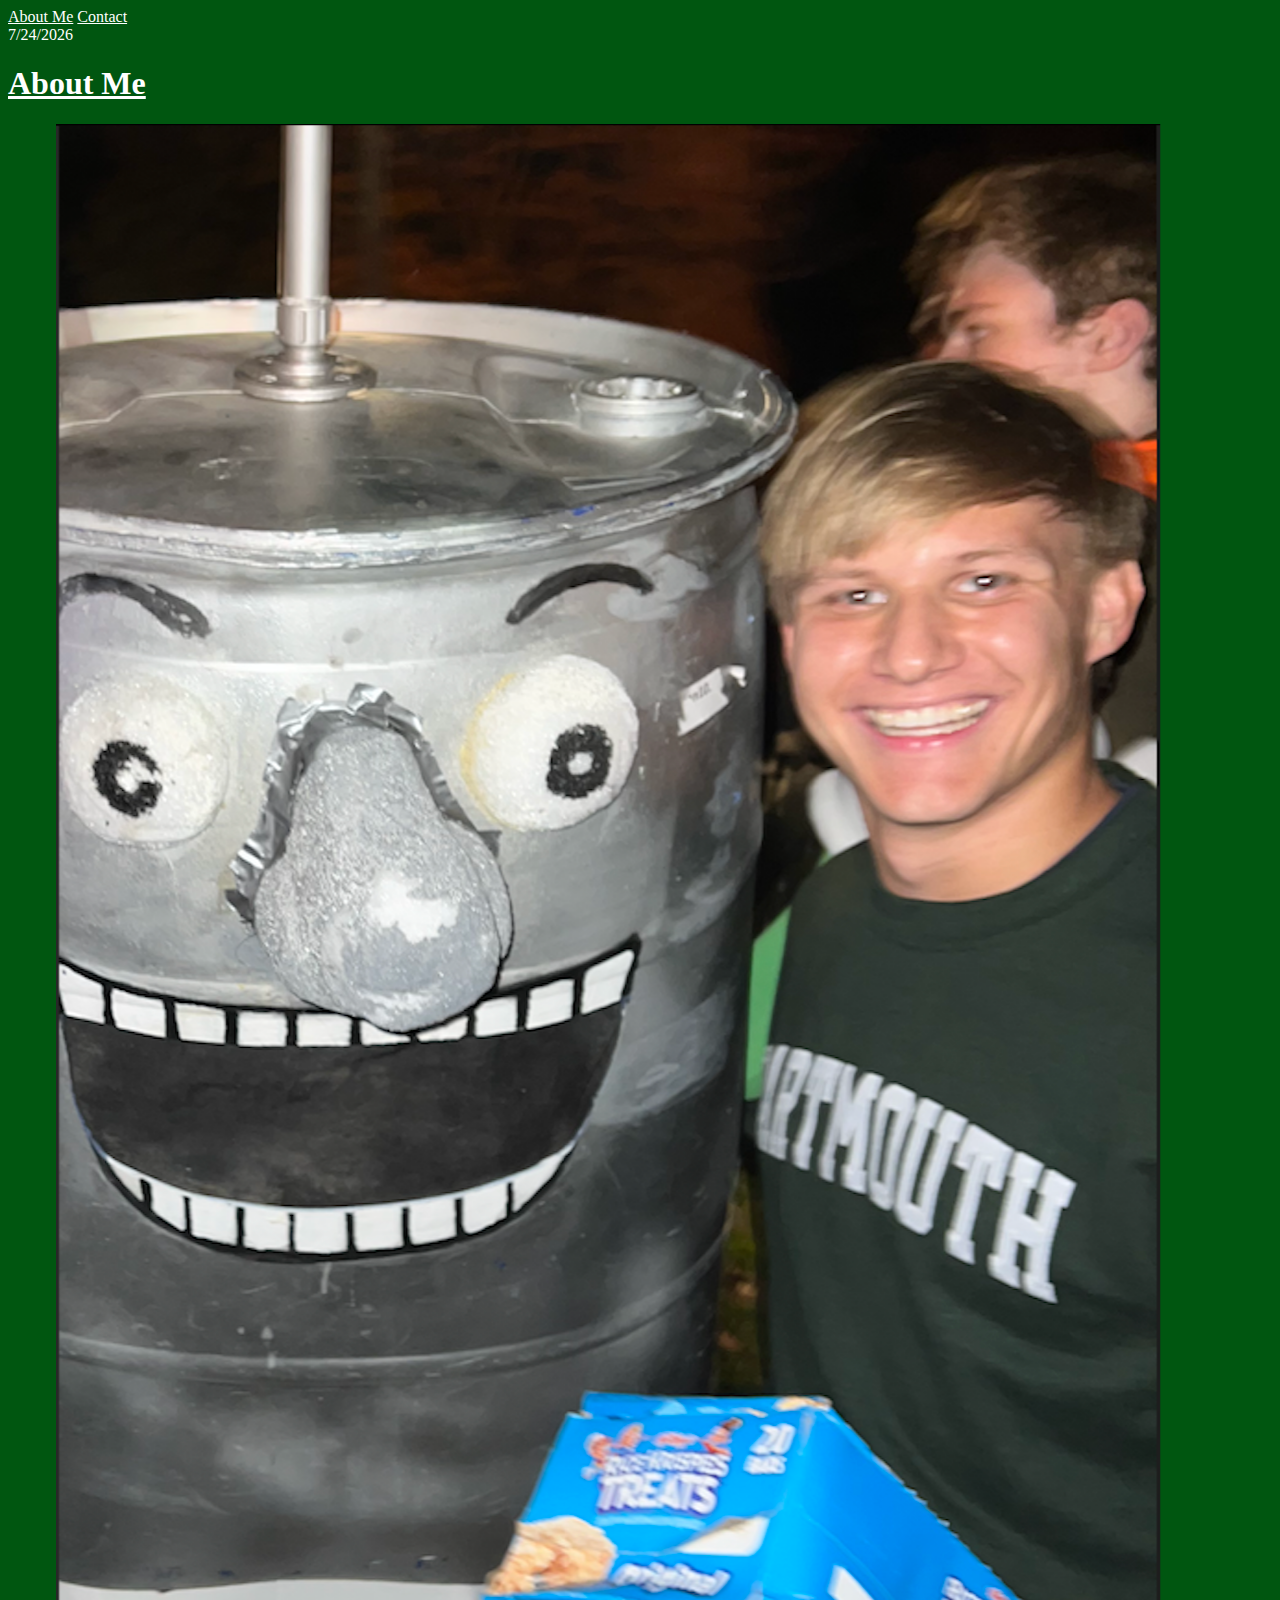
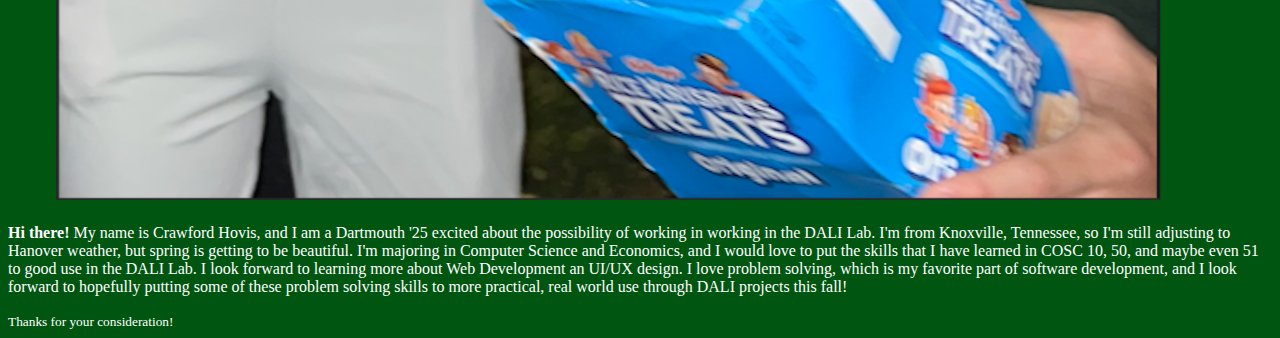
==== index.html @ 8f11a881 "working and informative website" ====
<!-- This file contains my  -->

<!DOCTYPE html>
<html lang="en">
    <head>
        <meta charset="utf-8">
        <title>About Me</title>
        <link rel="stylesheet" href="assets/stylesheets/main.css">

        <!-- create a navigational menu -->
        <nav>
            <a href="index.html">About Me</a>
            <a href="contact.html">Contact</a>
          </nav>
    </head>
    <body>
        <!-- display the date using a JavaScript script -->
        <div id="todays_date"></p>
            <script>
            date = new Date();
            year = date.getFullYear();
            month = date.getMonth()+1;
            day = date.getDate();
            document.getElementById("todays_date").innerHTML = month + "/" + day + "/" + year;
            </script>

        <h1>
            <a href="index.html">About Me</a>
        </h1>
        <marquee  behavior="alternate" direction="right"> 
            <img src="assets/images/me.jpg" alt="My Picture">
        </marquee>
        <p><b>Hi there!</b>  

            My name is Crawford Hovis, and I am a Dartmouth '25 excited about the possibility of 
            working in working in the DALI Lab.
            
            I'm from Knoxville, Tennessee, so I'm still adjusting to Hanover weather, but spring 
            is getting to be beautiful.

            I'm majoring in Computer Science and Economics, and I would love to put the skills that 
            I have learned in COSC 10, 50, and maybe even 51 to good use in the DALI Lab. I look 
            forward to learning more about Web Development an UI/UX design. I love problem solving, 
            which is my favorite part of software development, and I look forward to hopefully putting 
            some of these problem solving skills to more practical, real world use through DALI projects 
            this fall!
        </p>
    </body>
    <footer>
        <small>Thanks for your consideration!</small>
    </footer>
</html>
---- assets/stylesheets/main.css ----
/* this CSS file handles some of the stylistic choices I made on my webpage,
most notably, text and background color. */

body {
    background-color: rgb(0, 86, 16); /* GO BIG GREEN! */
    color: white;
}
  
h1 {
    color: white;
}
  
h2 {
    color: white;
}
  
div {
    color: white;
}

/* unvisited link */
a:link {
    color: white;
}
  
/* visited link */
a:visited {
    color: white;
}
  
/* mouse over link */
a:hover {
    color: lightslategray;
}
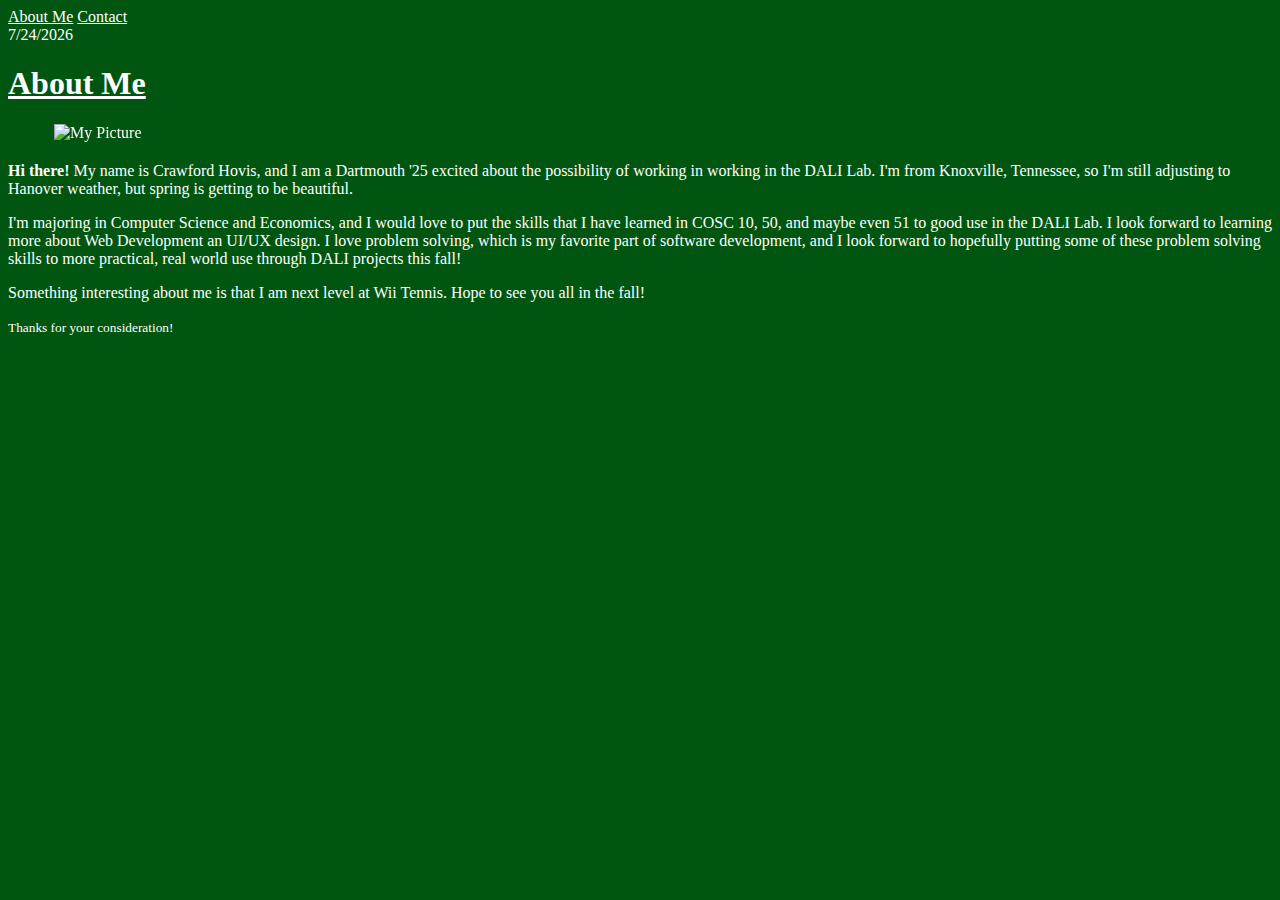
==== commit 8f6bc58d: "final commit" ====
--- a/index.html
+++ b/index.html
@@ -28,16 +28,15 @@
             <a href="index.html">About Me</a>
         </h1>
         <marquee  behavior="alternate" direction="right"> 
-            <img src="assets/images/me.jpg" alt="My Picture">
+            <img src="assets/images/Me.jpg" alt="My Picture" style="width:452px;height:687px;">
         </marquee>
         <p><b>Hi there!</b>  
 
             My name is Crawford Hovis, and I am a Dartmouth '25 excited about the possibility of 
-            working in working in the DALI Lab.
-            
-            I'm from Knoxville, Tennessee, so I'm still adjusting to Hanover weather, but spring 
+            working in working in the DALI Lab. I'm from Knoxville, Tennessee, so I'm still adjusting to Hanover weather, but spring 
             is getting to be beautiful.
-
+        </p>
+        <p>
             I'm majoring in Computer Science and Economics, and I would love to put the skills that 
             I have learned in COSC 10, 50, and maybe even 51 to good use in the DALI Lab. I look 
             forward to learning more about Web Development an UI/UX design. I love problem solving, 
@@ -45,6 +44,9 @@
             some of these problem solving skills to more practical, real world use through DALI projects 
             this fall!
         </p>
+        <p>
+            Something interesting about me is that I am next level at Wii Tennis. Hope to see you all in the fall!
+        </p>
     </body>
     <footer>
         <small>Thanks for your consideration!</small>
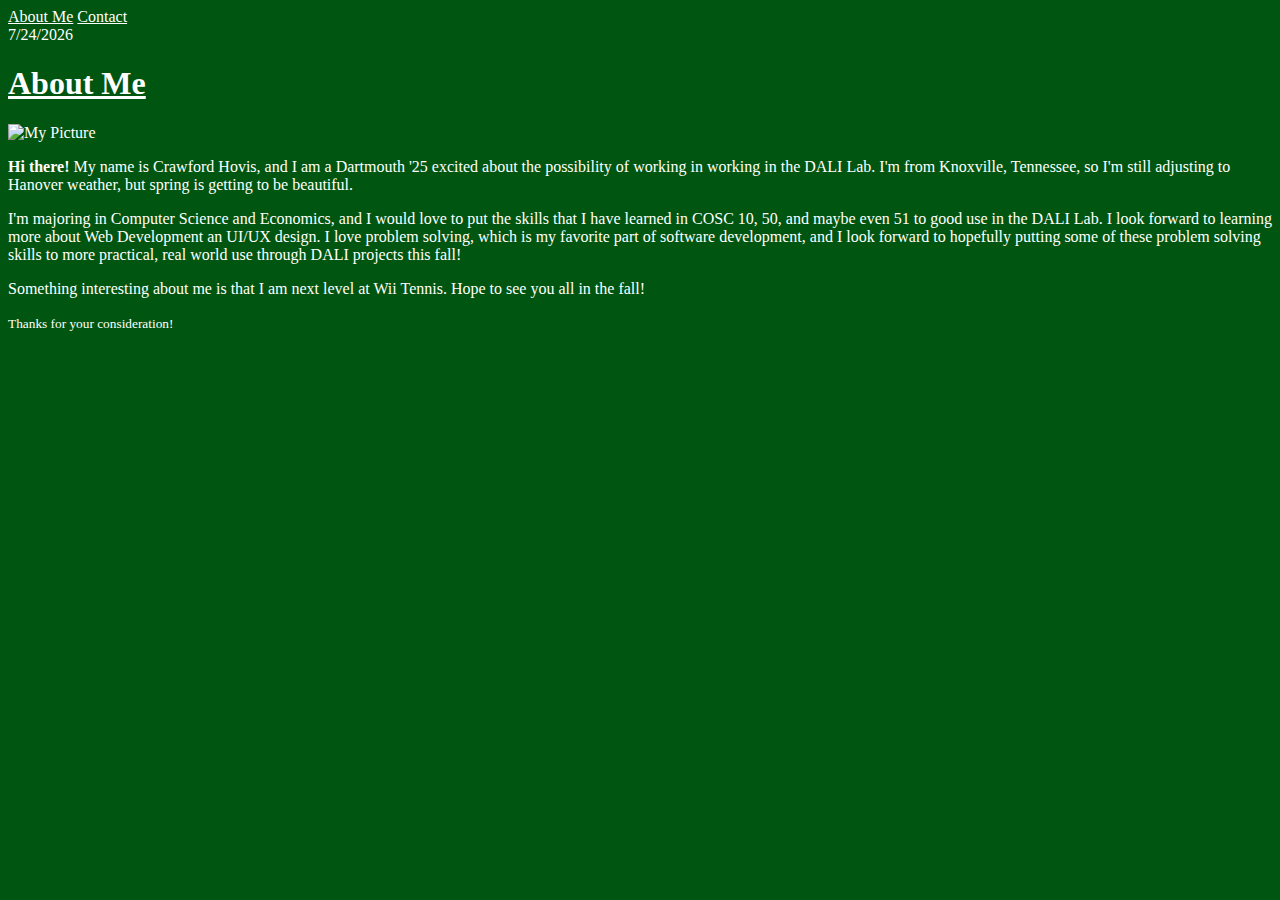
==== commit 9bd9f85c: "fixed picture" ====
--- a/index.html
+++ b/index.html
@@ -27,9 +27,17 @@
         <h1>
             <a href="index.html">About Me</a>
         </h1>
-        <marquee  behavior="alternate" direction="right"> 
+
+        <img src="assets/images/Me.jpg" alt="My Picture" style="width:452px;height:687px;">
+
+        <!-- Please Note: I had used the <marquee> tag to create a scrolling effect with my picture, 
+            but, upon pushing the site to the gh-pages branch and checking it out from my web browser, 
+            I realized that my picture will not show up and only my alt text. I therefore elected to add 
+            a static image. Please forgive the fact it was changed after the deadline.-->
+
+        <!-- <marquee  behavior="alternate" direction="right"> 
             <img src="assets/images/Me.jpg" alt="My Picture" style="width:452px;height:687px;">
-        </marquee>
+        </marquee> -->
         <p><b>Hi there!</b>  
 
             My name is Crawford Hovis, and I am a Dartmouth '25 excited about the possibility of 
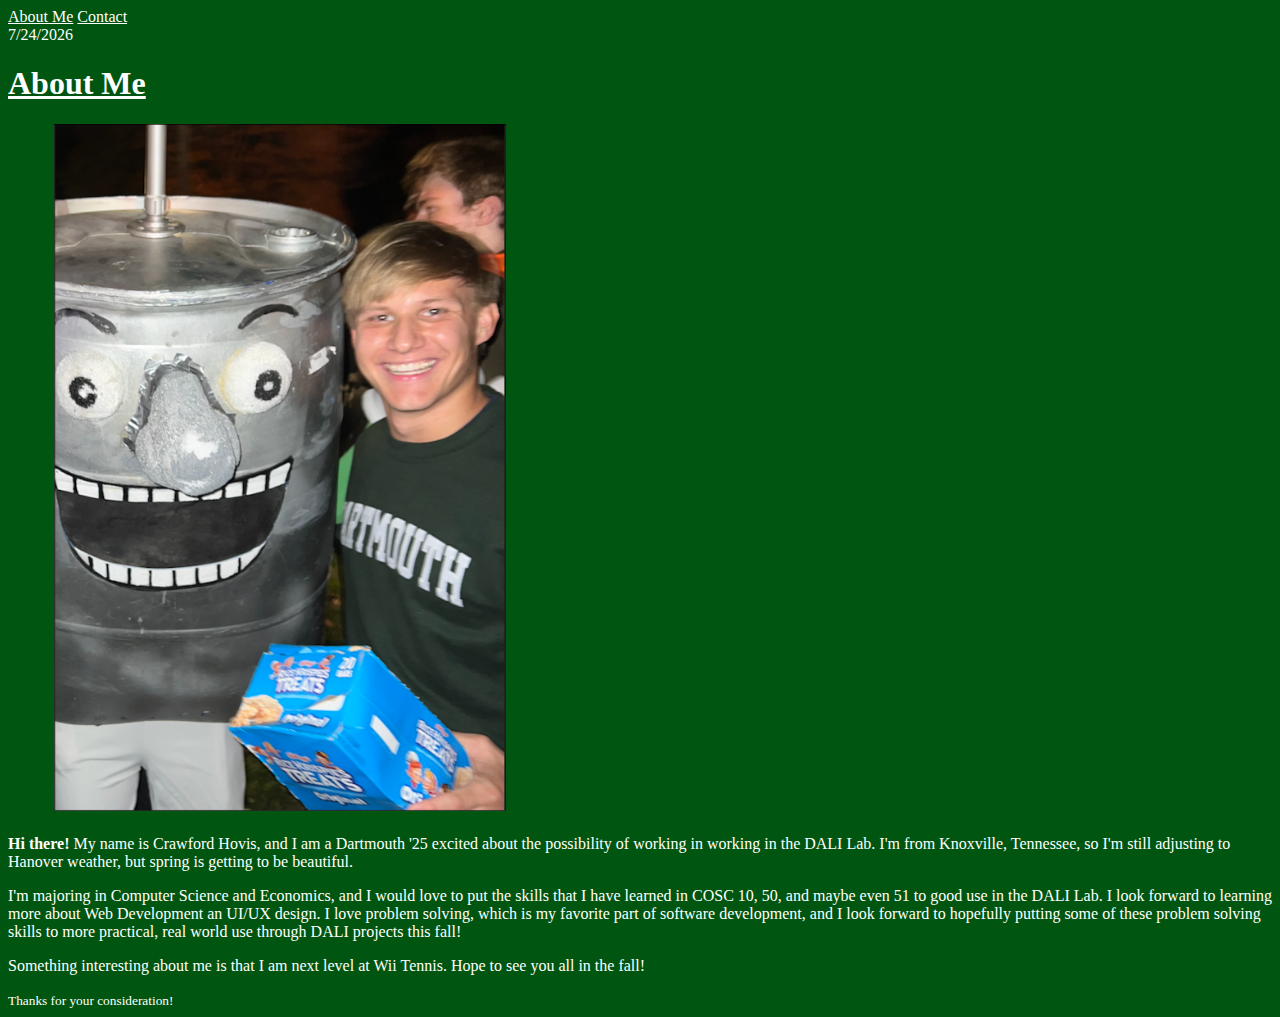
==== commit 4f3caa64: "fixed picture" ====
--- a/index.html
+++ b/index.html
@@ -28,16 +28,16 @@
             <a href="index.html">About Me</a>
         </h1>
 
-        <img src="assets/images/Me.jpg" alt="My Picture" style="width:452px;height:687px;">
+        <!-- <img src="assets/images/me.jpg" alt="My Picture" style="width:452px;height:687px;"> -->
 
         <!-- Please Note: I had used the <marquee> tag to create a scrolling effect with my picture, 
             but, upon pushing the site to the gh-pages branch and checking it out from my web browser, 
             I realized that my picture will not show up and only my alt text. I therefore elected to add 
             a static image. Please forgive the fact it was changed after the deadline.-->
 
-        <!-- <marquee  behavior="alternate" direction="right"> 
-            <img src="assets/images/Me.jpg" alt="My Picture" style="width:452px;height:687px;">
-        </marquee> -->
+        <marquee  behavior="alternate" direction="right"> 
+            <img src="assets/images/me.jpg" alt="My Picture" style="width:452px;height:687px;">
+        </marquee>
         <p><b>Hi there!</b>  
 
             My name is Crawford Hovis, and I am a Dartmouth '25 excited about the possibility of 
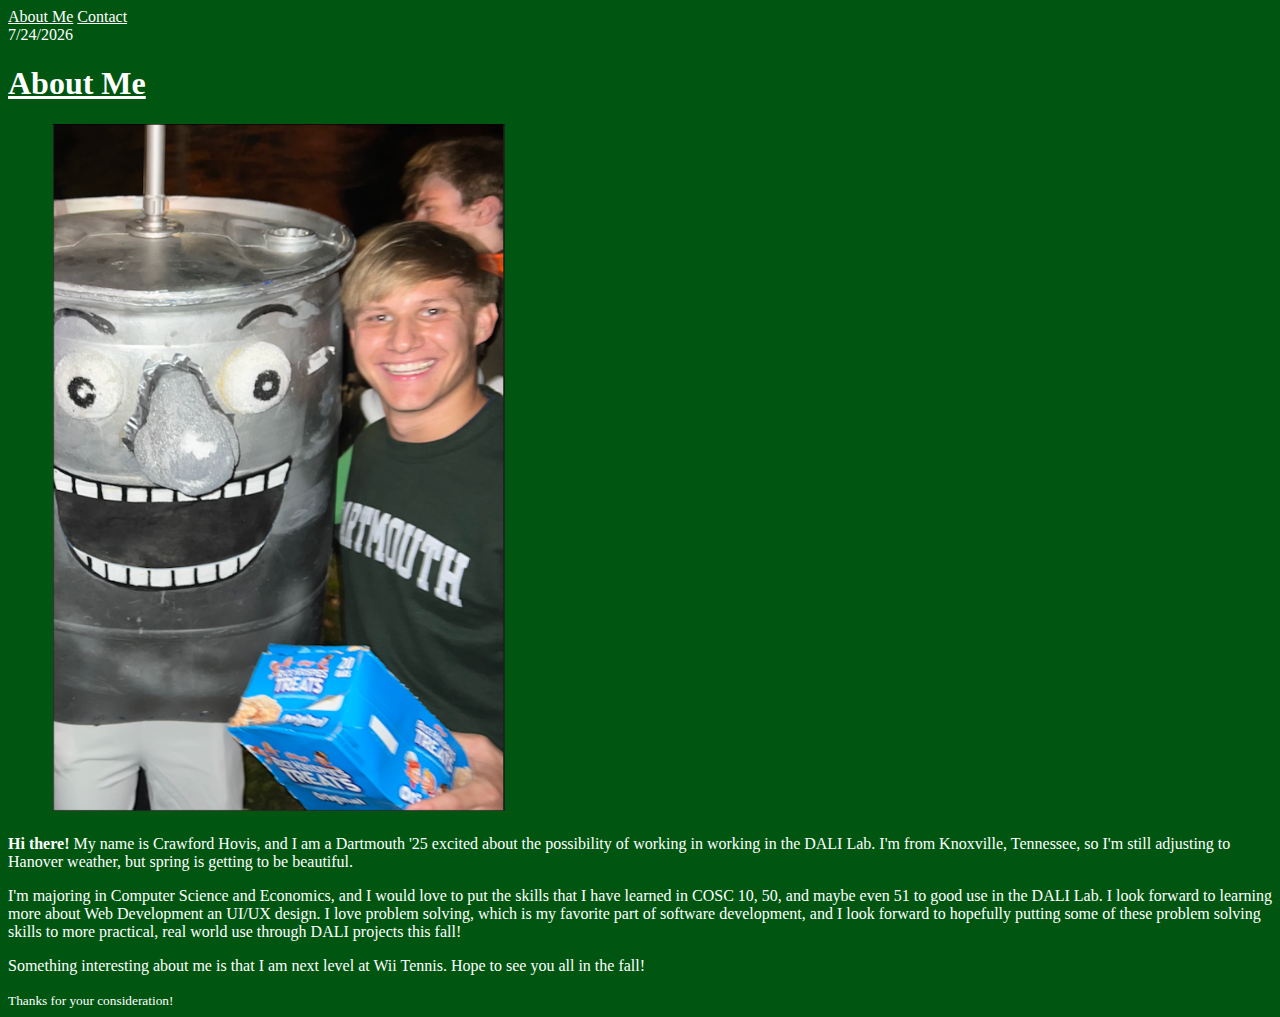
==== commit 748b632d: "added comment" ====
--- a/index.html
+++ b/index.html
@@ -28,12 +28,7 @@
             <a href="index.html">About Me</a>
         </h1>
 
-        <!-- <img src="assets/images/me.jpg" alt="My Picture" style="width:452px;height:687px;"> -->
-
-        <!-- Please Note: I had used the <marquee> tag to create a scrolling effect with my picture, 
-            but, upon pushing the site to the gh-pages branch and checking it out from my web browser, 
-            I realized that my picture will not show up and only my alt text. I therefore elected to add 
-            a static image. Please forgive the fact it was changed after the deadline.-->
+        <!-- the marquee tag makes my picture scroll back and forth on the webpage. -->
 
         <marquee  behavior="alternate" direction="right"> 
             <img src="assets/images/me.jpg" alt="My Picture" style="width:452px;height:687px;">
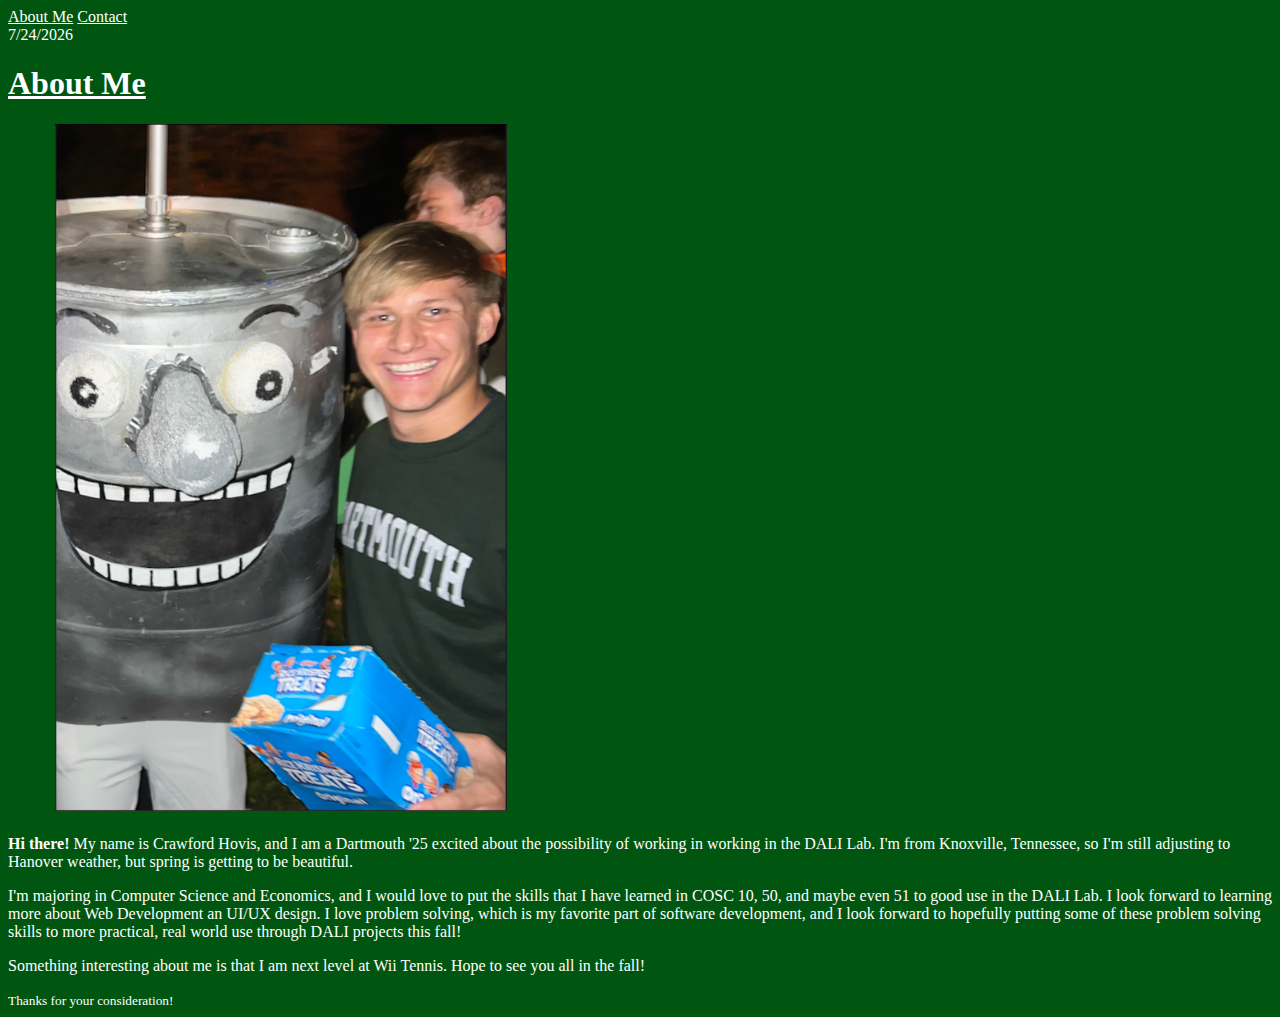
==== commit af9b78c6: "final commit" ====
--- a/index.html
+++ b/index.html
@@ -1,4 +1,4 @@
-<!-- This file contains my  -->
+<!-- This file contains the html for the homepage of my DALI Lab application website.  -->
 
 <!DOCTYPE html>
 <html lang="en">
